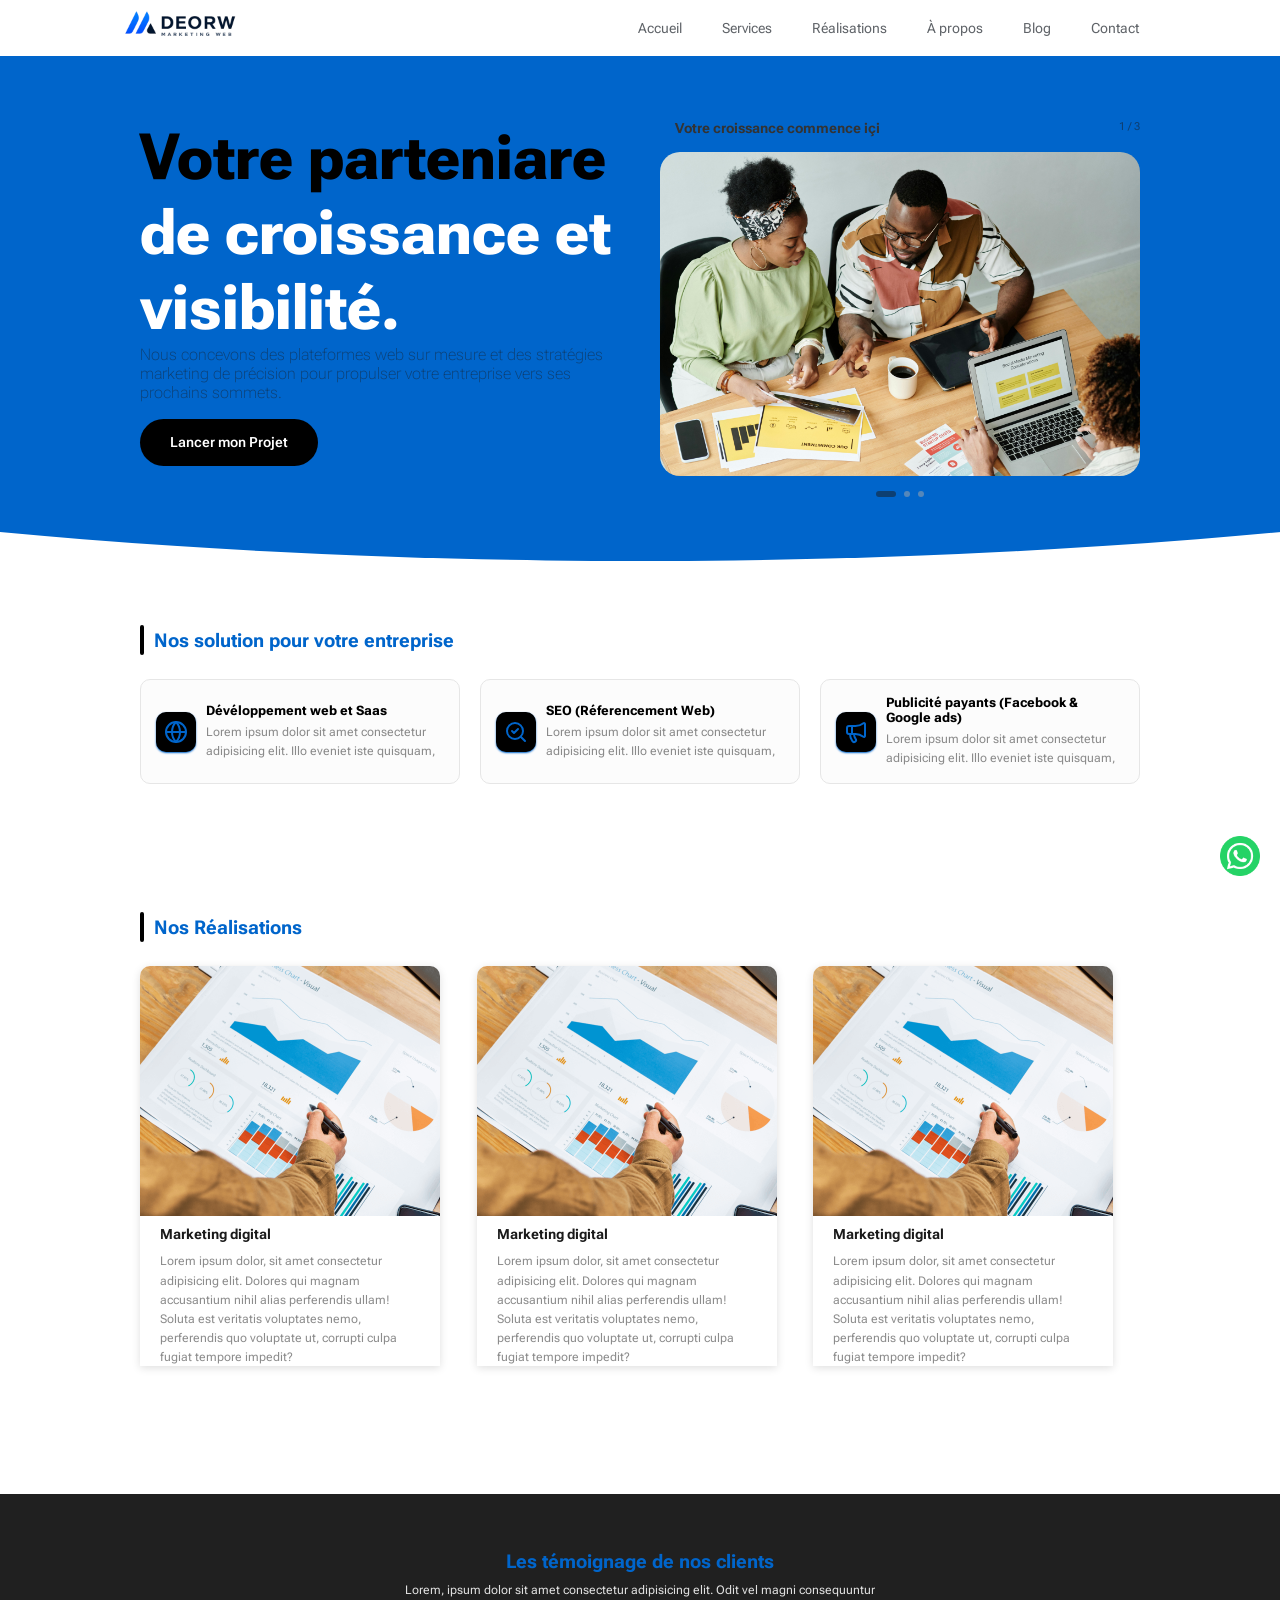
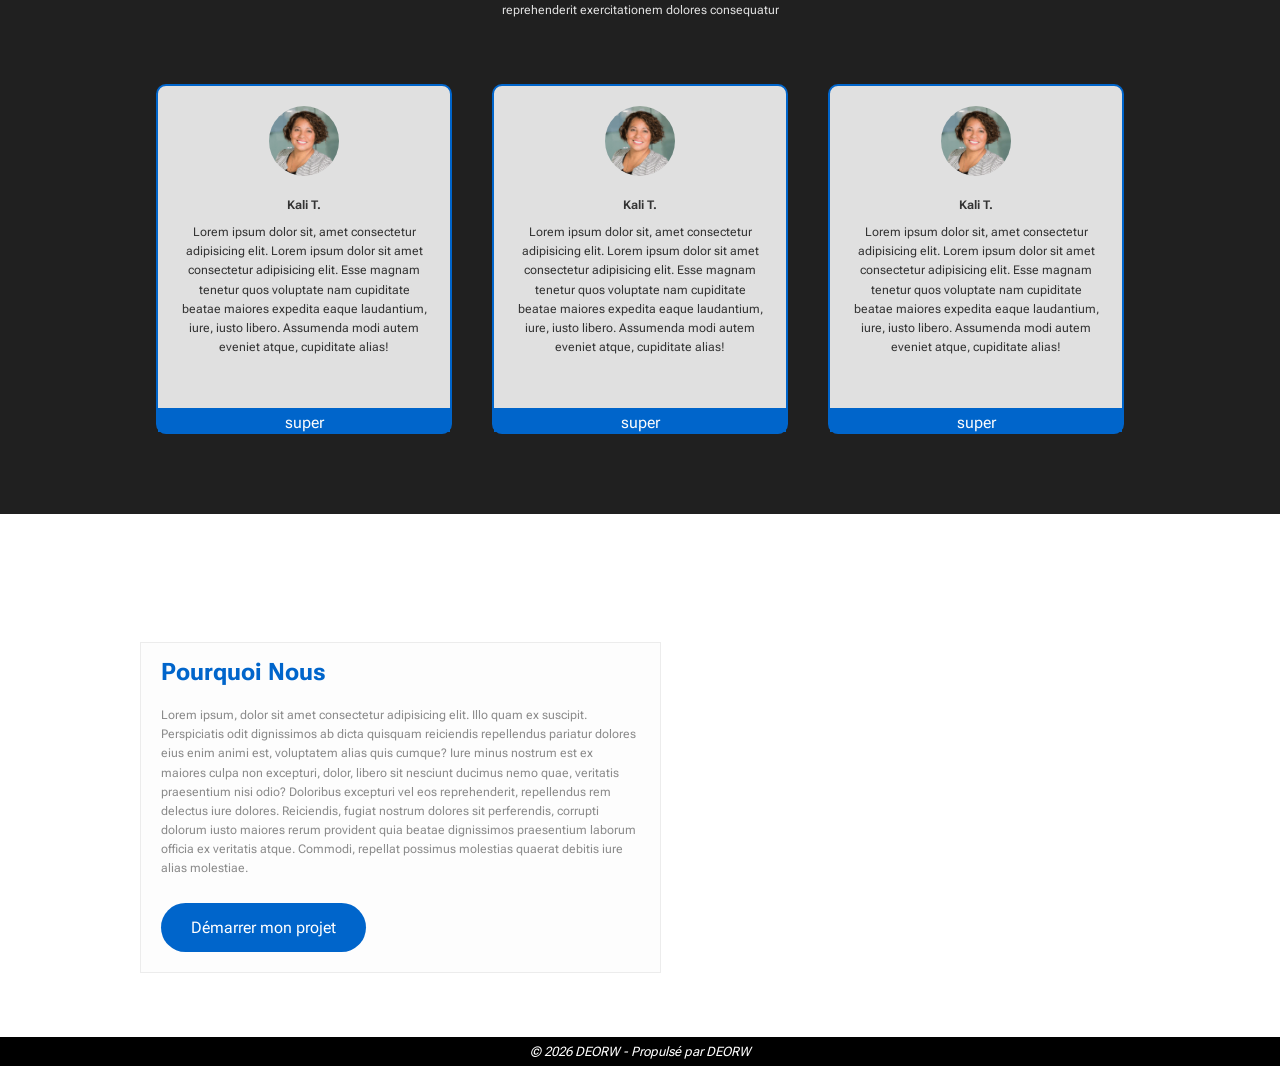
==== index.html @ 970eb3c1 "first commit" ====
<!DOCTYPE html>
<html lang="en">
<head>
    <meta charset="UTF-8">
    <meta name="viewport" content="width=device-width, initial-scale=1.0">
    <title>DEORW | Agence Marketing Web</title>
    <link rel="shortcut icon" href="favicon.png" type="image/x-icon">
    <link rel="stylesheet" href="style.css">
</head>
<body>
    <header>
        <div class="header">
            <!-- Burger-menu -->
            <span id="burger-menu" title="Menu principal"></span>
            <!-- Logo -->
            <a href="#" class="logo">
                <img src="public/logo.png" alt="logo de deorw agence marketing web">
            </a>
            <nav class="header__menu">
                <ul>
                    <li><a href="#">Accueil</a></li>
                    <li><a href="#">Services</a></li>
                    <li><a href="#">Réalisations</a></li>
                    <li><a href="#">À propos</a></li>
                    <li><a href="#">Blog</a></li>
                    <li><a href="#">Contact</a></li>
                </ul>
            </nav>
            <!-- CTA
            <a href="#" class="btn-primary header-btn">
                Demander un devis
            </a> -->
        </div>
    </header>
    <main>
        <section class="hero">
            <div class="container hero__section">
                <div>
                    <h1 class="hero__title"><span>Votre parteniare </span>de croissance et visibilité.</h1>
                    <h2 class="hero__subtitle">Nous concevons des plateformes web sur mesure et des stratégies marketing de précision pour propulser votre entreprise vers ses prochains sommets.</h2>
                    <a href="#" class="hero__botton">
                        Lancer mon Projet
                    </a>
                </div>
                <div class="container__carousel">
                    <div class="carousel__header">
                        <h2>Votre croissance commence içi</h2>
                    </div>
                    <div class="carousel">
                        <div class="slides">
                            <div class="slide">
                                <img src="public/bannier.jpg" alt="">
                            </div>
                            <div class="slide">
                                <img src="public/Group 23.png" alt="">
                            </div>
                            <div class="slide">
                                <img src="public/Group 23.png" alt="">
                            </div>

                        </div>
                        <button class="prev">
                            <svg fill="none" stroke="currentColor" stroke-width="2.5" viewBox="0 0 24 24" class="w-3.5 h-3.5"><path stroke-linecap="round" stroke-linejoin="round" d="M15.75 19.5L8.25 12l7.5-7.5"></path></svg>
                        </button>
                        <button class="next">
                            <svg fill="none" stroke="currentColor" stroke-width="2.5" viewBox="0 0 24 24" class="w-3.5 h-3.5"><path stroke-linecap="round" stroke-linejoin="round" d="M8.25 4.5l7.5 7.5-7.5 7.5"></path></svg>
                        </button>
                        <div class="carousel__overlay">jlkjelkjelkej</div>
                    </div>
                    <div class="dots"></div>
                </div>
            </div>    
        </section>
        <section class="services container">
            <h2 class="container__title">Nos solution pour votre entreprise</h2>
            <div class="services__list">
                <div class="services__item">
                    <img src="public/globe.svg" alt="">
                    <div>
                        <h3>Dévéloppement web et Saas</h3>
                        <p>Lorem ipsum dolor sit amet consectetur adipisicing elit. Illo eveniet iste quisquam,</p>
                    </div>
                </div>
                <div class="services__item">
                    <img src="public/search-check.svg" alt="">
                    <div>
                        <h3>SEO (Réferencement Web)</h3>
                        <p>Lorem ipsum dolor sit amet consectetur adipisicing elit. Illo eveniet iste quisquam,</p>
                    </div>
                </div>
                <div class="services__item">
                    <img src="public/megaphone.svg" alt="">
                    <div>
                        <h3>Publicité payants (Facebook & Google ads)</h3>
                        <p>Lorem ipsum dolor sit amet consectetur adipisicing elit. Illo eveniet iste quisquam,</p>
                    </div>
                </div>
            </div>
        </section>
        <section class="project container">
            <h2 class="container__title">Nos Réalisations</h2>
            <div class="project__section">
                <div class="card">
                    <div class="card-head">
                        <img src="public/marketing_service_image.png" alt="">
                    </div>
                    <div class="card-body">
                        <h4 class="card-title">Marketing digital</h4>
                        <p>Lorem ipsum dolor, sit amet consectetur adipisicing elit. Dolores qui magnam accusantium nihil alias perferendis ullam! Soluta est veritatis voluptates nemo, perferendis quo voluptate ut, corrupti culpa fugiat tempore impedit?</p>
                        <a href="#">Détail</a>
                    </div>
                </div>
                <div class="card">
                    <div class="card-head">
                        <img src="public/marketing_service_image.png" alt="">
                    </div>
                    <div class="card-body">
                        <h4 class="card-title">Marketing digital</h4>
                        <p>Lorem ipsum dolor, sit amet consectetur adipisicing elit. Dolores qui magnam accusantium nihil alias perferendis ullam! Soluta est veritatis voluptates nemo, perferendis quo voluptate ut, corrupti culpa fugiat tempore impedit?</p>
                        <a href="#">Détail</a>
                    </div>
                </div>
                <div class="card">
                    <div class="card-head">
                        <img src="public/marketing_service_image.png" alt="">
                    </div>
                    <div class="card-body">
                        <h4 class="card-title">Marketing digital</h4>
                        <p>Lorem ipsum dolor, sit amet consectetur adipisicing elit. Dolores qui magnam accusantium nihil alias perferendis ullam! Soluta est veritatis voluptates nemo, perferendis quo voluptate ut, corrupti culpa fugiat tempore impedit?</p>
                        <a href="#">Détail</a>
                    </div>
                </div>
                
            </div>
        </section>
        <section class="testimonials">
            <h2 class="testimonials__title">Les témoignage de nos clients</h2>
            <p class="testimonials__subtitle">Lorem, ipsum dolor sit amet consectetur adipisicing elit. Odit vel magni consequuntur reprehenderit exercitationem dolores consequatur</p>
            <div class="testimonials__section container">
                <div class="testimonial">
                    <img src="public/image-1.png" alt="">
                    <div>
                        <p><strong>Kali T.</strong></p>
                        <p>Lorem ipsum dolor sit, amet consectetur adipisicing elit.
                            Lorem ipsum dolor sit amet consectetur adipisicing elit. Esse magnam tenetur quos voluptate nam cupiditate beatae maiores expedita eaque laudantium, iure, iusto libero. Assumenda modi autem eveniet atque, cupiditate alias!
                        </p>
                        <div class="short-message">super</div>
                    </div>
                </div>
                <div class="testimonial">
                    <img src="public/image-1.png" alt="">
                    <div>
                        <p><strong>Kali T.</strong></p>
                        <p>Lorem ipsum dolor sit, amet consectetur adipisicing elit.
                            Lorem ipsum dolor sit amet consectetur adipisicing elit. Esse magnam tenetur quos voluptate nam cupiditate beatae maiores expedita eaque laudantium, iure, iusto libero. Assumenda modi autem eveniet atque, cupiditate alias!
                        </p>
                    </div>
                    <div class="short-message">super</div>

                </div>
                <div class="testimonial">
                    <img src="public/image-1.png" alt="">
                    <div>
                        <p><strong>Kali T.</strong></p>
                        <p>Lorem ipsum dolor sit, amet consectetur adipisicing elit.
                            Lorem ipsum dolor sit amet consectetur adipisicing elit. Esse magnam tenetur quos voluptate nam cupiditate beatae maiores expedita eaque laudantium, iure, iusto libero. Assumenda modi autem eveniet atque, cupiditate alias!
                        </p>
                    </div>
                    <div class="short-message">super</div>
                </div>
                
            </div>
        </section>
        <section class="whyChooseUs container">
            <div class="whyChooseUs__section">
                <h2 class="whyChooseUs__title">Pourquoi Nous</h2>
                <p class="whyChooseUs__text">
                    Lorem ipsum, dolor sit amet consectetur adipisicing elit. Illo quam ex suscipit. Perspiciatis odit dignissimos ab dicta quisquam reiciendis repellendus pariatur dolores eius enim animi est, voluptatem alias quis cumque?
                    Iure minus nostrum est ex maiores culpa non excepturi, dolor, libero sit nesciunt ducimus nemo quae, veritatis praesentium nisi odio? Doloribus excepturi vel eos reprehenderit, repellendus rem delectus iure dolores.
                    Reiciendis, fugiat nostrum dolores sit perferendis, corrupti dolorum iusto maiores rerum provident quia beatae dignissimos praesentium laborum officia ex veritatis atque. Commodi, repellat possimus molestias quaerat debitis iure alias molestiae.
                </p>
                <a href="" class="btn-primary">
                    Démarrer mon projet
                </a>
            </div>
            <div>

            </div>
        </section>
    </main>
    <footer class="footer">
        <p class="footer__copyright">
            &copy; 2026 DEORW - Propulsé par DEORW
        </p>
    </footer>
    <div class="overlay"></div>
    <a class="whatsapp-modal" href="https://wa.me/+237691867134" title="Envoyer un message">
        <img src="public/whatsapp.png" alt="">
    </a>
    <script src="script.js"></script>
</body>
</html>
---- style.css ----
@import url('https://fonts.googleapis.com/css2?family=Roboto+Flex:opsz,wght,XOPQ,XTRA,YOPQ,YTDE,YTFI,YTLC,YTUC@8..144,100..1000,96,468,79,-203,738,514,712&display=swap');
* {
    margin: 0;
    padding: 0;
    box-sizing: border-box;
}
:root {
    --primary: color-mix(in oklab,#1a1a1a 50%,transparent);
}

body {
    font-family: "Roboto Flex", sans-serif;
    color: var(--primary)
}
a {
    color: rgb(95,99,104);
}
p {
    font-size: 12px;
    line-height: 1.2rem;
}

/* Header section */
.header {
    display: flex;
    align-items: center;
    margin: 0 100px;
    padding: 0 16px;
    height: 56px;
}
.logo img {
    width: 8rem;
}
.header nav {
    margin-left: auto;
}
.header nav ul {
    list-style-type: none;
    display: flex;
    gap: 30px;
    margin-right: 20px;

}
@media (min-width: 761px) {
    .header__menu ul li {
        display: flex;
        flex-direction: column;
        position: relative;
    }
    @keyframes LinearScale {
        0% {transform: scale(0);}
        100% {transform: scale(1);}
    }
    .header__menu li:hover::before {
        content: "";
        display: block;
        position: absolute;
        width: 100%;
        top: -5px;
        padding: 1px;
        margin-bottom: 2px;
        border-radius: 10px;
        background: #0065cb;
        animation: LinearScale .35s ease;
    }
    .header__menu a:hover {
        color: #0065cb;
        transition: color .35s ease;
    }
}

.header__menu a {
    text-decoration: none;
    font-size: .9rem; 
    padding: 0 5px; 
    text-align: center; 
}


.header-btn {
    margin-left: 10px;
}
.btn-primary {
    background: #0065cb;
    display: inline-block;
    color: #fff;
    font: 300;
    text-decoration: none;
    padding: 15px 30px;
    border-radius: 9999px;
}

.overlay {
    position: fixed;
    inset: 0;
    z-index: 999;
    visibility: hidden;
    background: linear-gradient(rgba(0, 0, 0, 0.5));
}
.overlay.active {
    visibility: visible;
}

#burger-menu {
    display: none;
}

@keyframes pulse {
    0% {transform: translateX(0);}
    100%  {transform: translateX(-100%);}
}
@media (max-width: 760px) {
    .logo img{
        width: 6rem;
    }
    #burger-menu {
        display: block;
        cursor: pointer;
        padding: 5px;
        border-radius: 2px;
    }
    #burger-menu::before {
        content: url("public/menu.svg");
        
    }
    #burger-menu:hover {
        background-color: #fafafa;
        transform: scale(1.1);
        transition: transform 0.35s ease;
    }
    
    .header-btn {
        visibility: hidden;
    }
    .header__menu {
        position: absolute;
        left: 0 ;
        top: 0;
        background: #ffffff;
        width: 220px;
        height: 100vh;
        visibility: hidden;
        transform: translateX(-220px);
        transition: transform .35s ease, visibility .35s ease;
        z-index: 1000;
    }
    .header__menu ul {
        flex-direction: column;
        gap: 0 !important;
        padding-right: 10px;
    }
    .header__menu ul {
        flex-direction: column;
        gap: 0 !important;
        padding-right: 10px;
    }

    .header__menu ul li {
        padding: 10px 20px;
        cursor: pointer;
    }
    .header__menu ul li:hover {
        background: #e0e0e0;
        border-radius: 0 9999px 9999px 0;
    }
    .header__menu ul li:active {
        background: #0065cb;
    }
    .header__menu ul li a:active {
        color: #fff;
    }
    .header__menu ul::before {
        content: "";
        width: 40px;
        height: 40px;
        margin: 8px 20px;

        background-image: url("favicon.png");
        background-size: contain;
        background-repeat: no-repeat;
    }
    .header__menu ul li:first-of-type {
        border-top: 1px solid #e0e0e0;
    }
}

.header__menu.active {
    visibility: visible;
    transform: translateX(0);
}

/* Hero Section */ 

.hero {
    background: #0065cb;
    color: var(--primary);
    clip-path: ellipse(150% 100% at 50% 0%);
}
.hero__title {
    font-size: 4rem;
    color: #fff;
}
.hero__title span {
    color: #000000;
    margin-bottom: 24px;
}
.hero__subtitle {
    font-weight: lighter;
    font-size: 1rem;
    margin-bottom: 30px;
}
.hero__botton {
    color: #fff;
    text-decoration: none;
    background: #000;
    padding: 15px 30px;
    border-radius: 9999px;
    font-size: .9rem;
    font-weight: 600;
    
}
.hero__section {
    display: flex;
    gap: 40px;
    align-items: start;
}
.hero__section div {
    flex: 1;
}
@media (max-width: 1024px) {
    .hero__section {
        flex-direction: column;
    }
}
@media (max-width: 760px) {
    .hero__title {
        font-size: 2.5rem;
    }
}

.carousel {
    overflow: hidden;
    position: relative;
    border-radius: 20px;
}
.carousel__overlay {
    position: absolute;
    inset: 0;
    border-radius: 20px;
    background: linear-gradient(0deg, rgba(0, 0, 0, .5), rgba(255, 255, 255, 0));
    visibility: hidden;
    border: none;
    filter: blur(50px);
}
.slide img {
    width: 100%;
    height: 100%;
}
.slides {
    display: flex;
    transition: transform .5s ease-in-out;
}
.slide {
    min-width: 100%;
}
.prev,
.next {
    width: 30px;
    height: 30px;
    display: block;
    border-radius: 9999px;
    border: none;
    opacity: .8;
    position: absolute;
    top: 50%;
    transform: translateY(-50%);
    cursor: pointer;
    visibility: hidden;
    transition: visibility .35s ease;
    z-index: 2;
}

.prev:hover,
.next:hover {
    opacity: 1;
    transition: opacity .35s ease;
}
.next {
    right: 10px;
}
.prev {
    left: 10px;
}
.carousel button svg {
    padding: 8px;
    color: #333333;
}
.dots {
    display: flex;
    justify-content: center;
    align-items: center;
    gap: 8px;
}
.dot {
    width: 6px;
    height: 6px;
    background: #aaaaaa;
    opacity: .5;
    border-radius: 50%;
}
.dot.active {
    background: #1a1a1a;
    width: 20px;
    border-radius: 10px;
    transition: width .35s linear;
}
.container__carousel {
    display: flex;
    flex-direction: column;
    gap: 15px;
}
.container__carousel h2 {
    font-size: .9rem;
    color: #333333;
    padding-left: 15px;
}
.carousel__header {
    display: flex;
}
/* Footer section */

.footer {
    background: #000;
    display: flex;
    flex-direction: column;
    justify-content: center;
    align-items: center;
    color: #fff;
}
.footer__copyright {
    font-size: small;
    padding: 5px;
    font-style: italic;
}

@keyframes scale {
    0%, 100% {transform: scale(1); transform: translateY(10px); }
    50% {transform: scale(1.1); transform: translateX(0);}
}
.whatsapp-modal img{
    width: 40px;
}
.whatsapp-modal {
    position: fixed;
    bottom: 0;
    right: 0;
    z-index: 9999;
    padding: 20px;
    cursor: pointer;
    animation: scale 2s ease infinite;
}
.whatsapp-modal:hover {
    opacity: .8;
    transition: opacity .35s ease;
    animation: none;
}
.container {
    margin: 0 100px;
    padding: 64px 40px;
}


/* Services section */

.container__title {
    color: #0065cb;
    font-size: 1.2rem;
    display: flex;
    align-items: center;
    margin-bottom: 24px;
    gap: 10px;
}

.container__title::before {
    content: "";
    background: #000;
    display: block;
    width: 4px;
    height: 30px;

    border-radius: 50px;
}
.services__list {
    margin-top: 10px;
    display: grid;
    grid-template-columns: repeat(auto-fit, minmax(300px, 1fr));
    gap: 20px;
}
.services__item {
    display: flex;
    border: 1px solid #e6e6e6;
    background: #fcfcfc;
    padding: 15px;
    border-radius: 10px;
    align-items: center;
    gap: 10px;
}
.services__item:hover {
    box-shadow: 0 2px 8px;
    transition: all .2s linear;
}

.services__item h3 {
    font-size: .8rem;
    color: #000;
    margin-bottom: 5px;
    font-weight: 800;
}
.services__item img {
    padding: 8px;
    box-shadow: 0 1px 2px #0065cb;
    background: #000000;
    border-radius: 10px;
    
}

/* Project sections */
.project__section {
    margin-top: 20px;
    display: grid;
    grid-template-columns: repeat(auto-fit, minmax(300px, 1fr));
    gap: 10px;
    flex-wrap: wrap;
}
.card {
    box-shadow: 0 2px 8px #dfdfdf;
    width: 300px;
    height: 400px;
    border-radius: 10px 10px 0 0px ;
    overflow: hidden;
}
@media (max-width: 760px) {
    .card {
        width: 100%;
    }
}
.card a {
    font-size: .9rem;
}
.card-head{
    width: 100%;
    height: 250px;
    overflow: hidden;
}

.card-head img {
    width: 100%;
    height: 100%;
    object-fit: cover;
    cursor: pointer;
    
}
@keyframes animateImg {
    0% {transform: scale(1);}
    100% {transform: scale(1.1)}
}
.card-head img:hover {
    animation: animateImg 5s ease infinite;
}
.card-body {
    padding: 10px 20px;
}
.card-title {
    color: #1a1a1a;
    font-size: 14px;
    margin-bottom: 10px;
}
@media (max-width: 1024px) {
    .container {
        margin: 0;
    }
    .header {
        margin: 0;
    }
}
@media (max-width: 760px) {
    .container {
        padding-left: 16px;
        padding-right: 16px;
    }
}
/* Testimonial section */
.testimonials {
    background: #202020;
    margin: 64px 0;
    display: flex;
    flex-direction: column;
    align-items: center;
    padding: 16px;
}
.testimonials__section {
    display: flex;
    align-items: center;
    color: #333333;
    gap: 40px;

}
.testimonial img {
    border-radius: 50%;
    width: 70px;
    object-fit: cover;
}
.testimonial {
    display: flex;
    flex-direction: column;
    align-items: center;
    gap: 20px;
    width: 100%;
    border: 2px solid #0065cb;
    border-radius: 10px;
    height: 350px;
    padding: 20px;
    background: #e0e0e0;
    position: relative;
}

.testimonial div {
    display: flex;
    flex-direction: column;
    align-items: center;
    text-align: center;
    gap: 8px;
}
@keyframes scaleUp {
    0%, 100% {transform: scale(1);}
    50% {transform: scale(1.01);}
}
.testimonials__title {
    color: #0065cb;
    text-align: center;
    font-size: 1.2rem;
    margin-bottom: 8px;
    padding-top: 40px;
    animation: scaleUp 2s linear infinite;
}
.testimonials__subtitle {
    color: #e0e0e0;
    text-align: center;
    max-width: 500px;
}
@media (max-width: 760px) {
    .testimonial img {
        width: 50px;
    }
    .testimonials__section {
        flex-wrap: wrap;       
    }
}
.short-message {
    display: block !important;
    background: #0065cb;
    color: #fcfcfc;
    position: absolute;
    width: 100%;
    bottom: 0;
    padding: 5px;
    height: 24px;
}
.whyChooseUs__section {
    background: #fdfdfd;
    border: 1px solid #ececec;
    padding: 20px;
    line-height: 1.2rem;
    
}
.whyChooseUs__title {
    margin-bottom: 24px;
    color: #0065cb;
}
.whyChooseUs {
    display: flex;
    align-items: center;
}
.whyChooseUs div {
    flex:  1;
}
.whyChooseUs__section p {
    margin-bottom: 24px;
}
@media (max-width: 760px) {
    .btn-primary {
        padding: 10px 25px;
        font-size: small;
    }
    .whyChooseUs {
        flex-direction: column;
    }
}
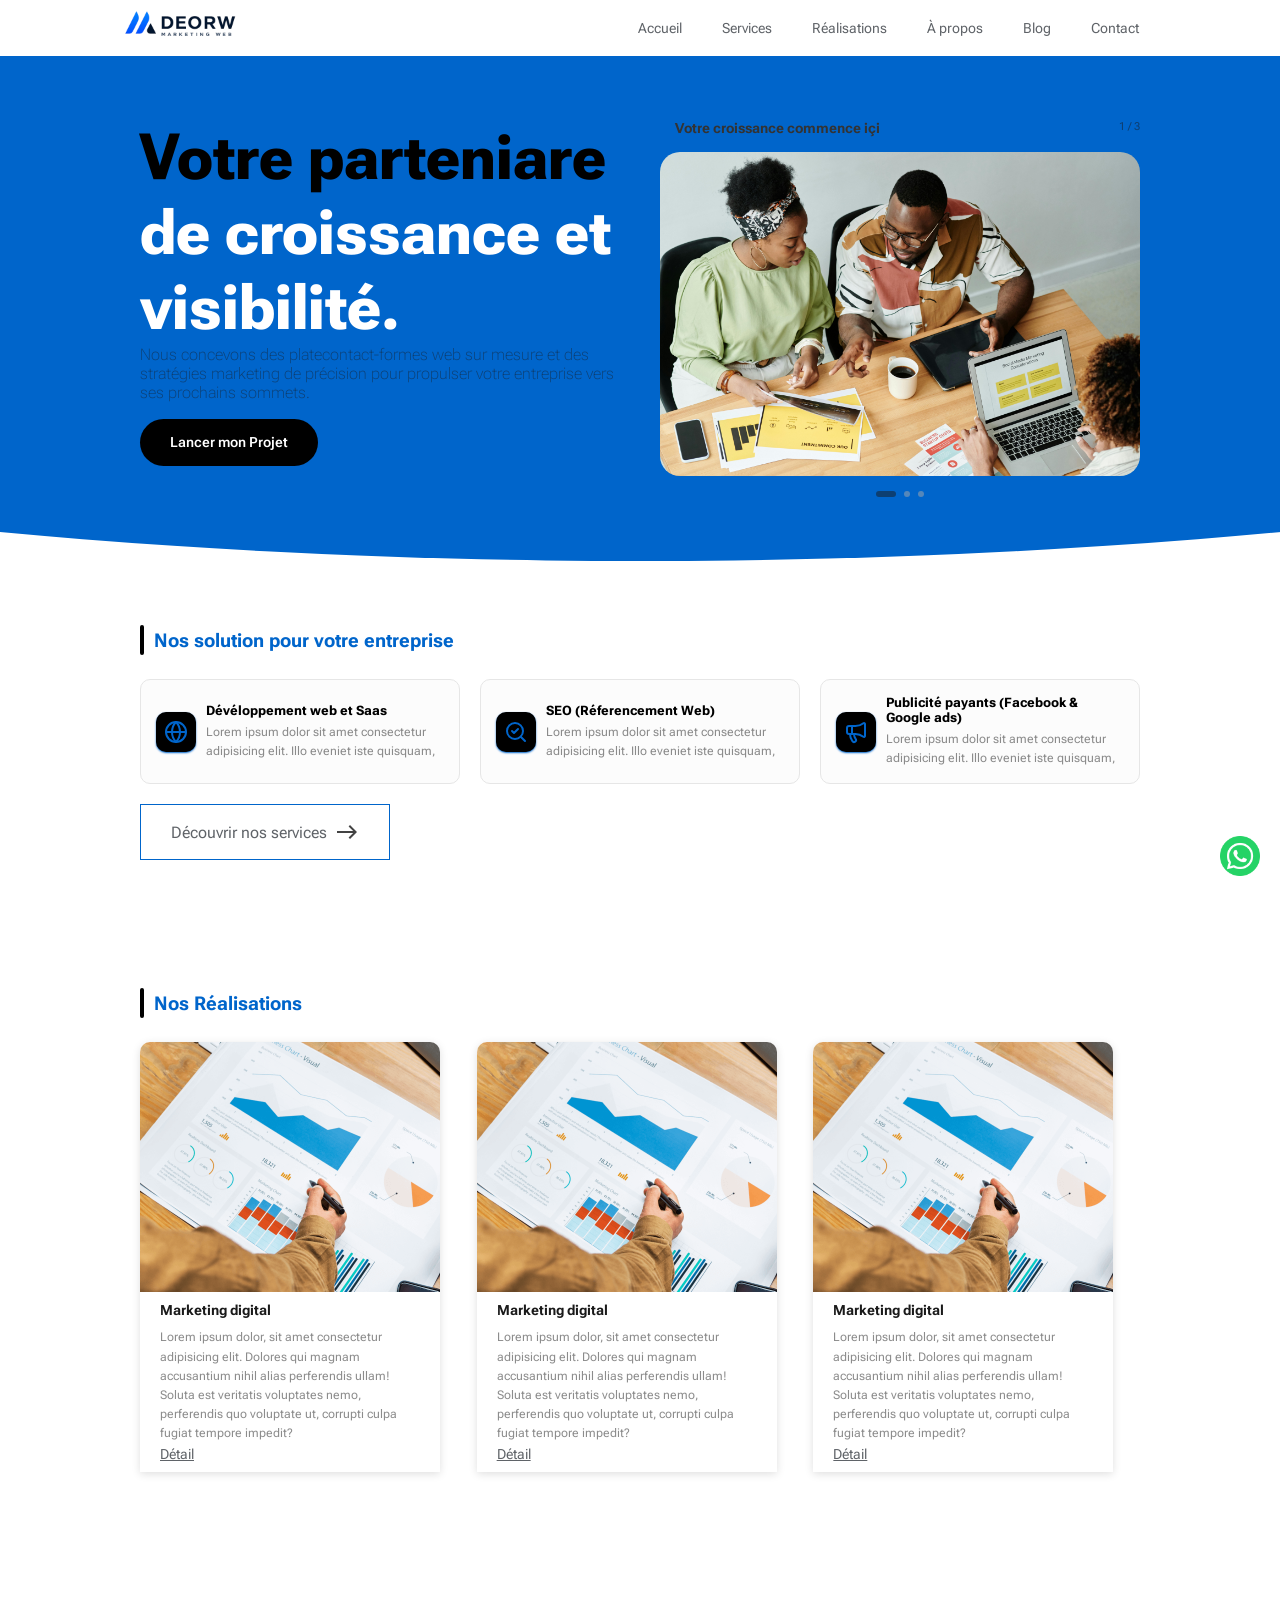
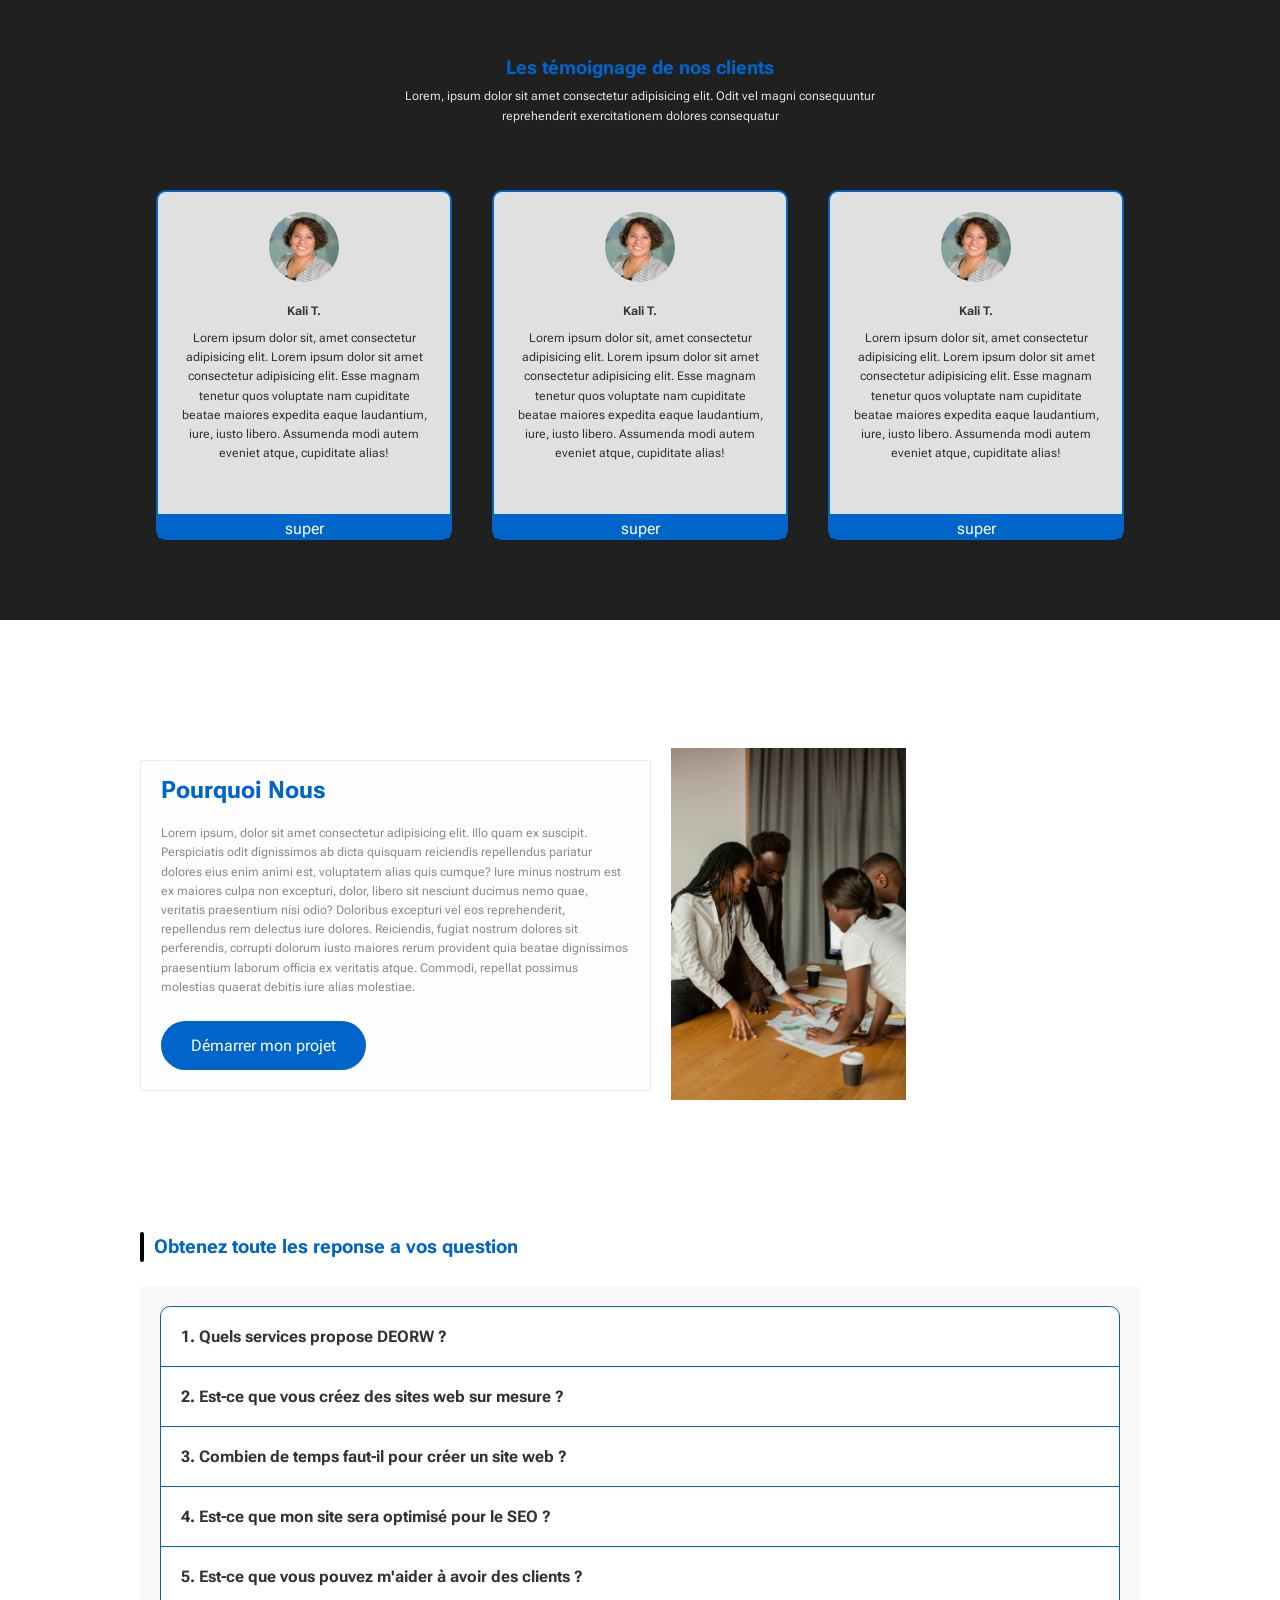
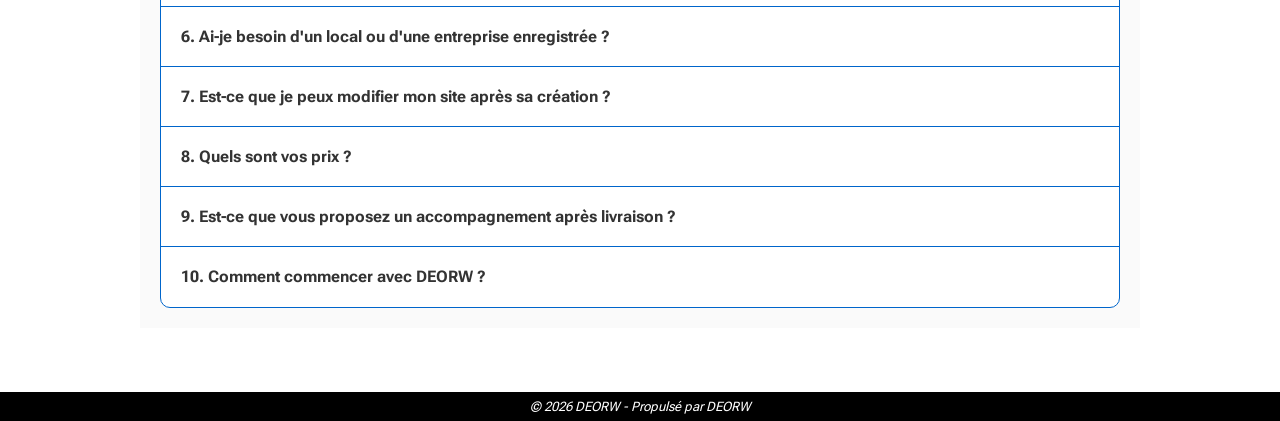
==== commit 5c574915: "update files" ====
--- a/index.html
+++ b/index.html
@@ -18,8 +18,8 @@
             </a>
             <nav class="header__menu">
                 <ul>
-                    <li><a href="#">Accueil</a></li>
-                    <li><a href="#">Services</a></li>
+                    <li><a href="index.html">Accueil</a></li>
+                    <li><a href="services.html">Services</a></li>
                     <li><a href="#">Réalisations</a></li>
                     <li><a href="#">À propos</a></li>
                     <li><a href="#">Blog</a></li>
@@ -37,7 +37,7 @@
             <div class="container hero__section">
                 <div>
                     <h1 class="hero__title"><span>Votre parteniare </span>de croissance et visibilité.</h1>
-                    <h2 class="hero__subtitle">Nous concevons des plateformes web sur mesure et des stratégies marketing de précision pour propulser votre entreprise vers ses prochains sommets.</h2>
+                    <h2 class="hero__subtitle">Nous concevons des platecontact-formes web sur mesure et des stratégies marketing de précision pour propulser votre entreprise vers ses prochains sommets.</h2>
                     <a href="#" class="hero__botton">
                         Lancer mon Projet
                     </a>
@@ -96,6 +96,11 @@
                     </div>
                 </div>
             </div>
+            <!-- CTA -->
+            <a href="" class="btn-secondary services__cta" >
+                Découvrir nos services
+                <svg xmlns="http://www.w3.org/2000/svg" height="24px" viewBox="0 -960 960 960" width="24px" fill="#434343"><path d="m600-200-57-56 184-184H80v-80h647L544-704l56-56 280 280-280 280Z"/></svg>
+            </a>
         </section>
         <section class="project container">
             <h2 class="container__title">Nos Réalisations</h2>
@@ -183,9 +188,85 @@
                     Démarrer mon projet
                 </a>
             </div>
-            <div>
-
-            </div>
+            <div class="whyChooseUs__image">
+                <img src="public/image 3.jpg" alt="">
+            </div>    
+            
+        </section>
+        <!-- FAQ -->
+        <section class="faq container">
+            <h2 class="container__title">Obtenez toute les reponse a vos question</h2>
+            <div class="faq__container">
+                <div class="faq__section">
+                    <div class="faq__item">
+                        <h3>1. Quels services propose DEORW ?</h3>
+                        <p>
+                            DEORW est une agence spécialisée dans la création de sites web professionnels (Landing page, site vitrine, e-commerce et Saas), le réferencement SEO, la gestion des campagnes publicitaire (Facebook Ads & Google Ads)
+                            et l'aquisition de clients en ligne.
+                        </p>
+                    </div>
+                    <div class="faq__item">
+                        <h3>2. Est-ce que vous créez des sites web sur mesure ?</h3>
+                        <p>
+                            Oui. Nous créons des sites entièrement personnalisés selon ton avtivité : site vitrine,
+                            landing page, e-commerce ou application web. 
+                        </p>
+                    </div>
+                    <div class="faq__item">
+                        <h3>3. Combien de temps faut-il pour créer un site web ?</h3>
+                        <p>
+                            En moyenne, un site simple prend entre 3 et 7 jours. 
+                            Pour un projet plus complexe, cela peut aller jusqu'à 2 à 3 semaines selon les fonctionnalités.
+                        </p>
+                    </div>
+                    <div class="faq__item">
+                        <h3>4. Est-ce que mon site sera optimisé pour le SEO ?</h3>
+                        <p>
+                            Oui. Tous nos sites sont optimisés pour Google : 
+                            structure propre, vitesse rapide, responsive mobile et bonnes pratiques SEO intégrées.
+                        </p>
+                    </div>
+                    <div class="faq__item">
+                        <h3>5. Est-ce que vous pouvez m'aider à avoir des clients ?</h3>
+                        <p>
+                            Oui. Nous proposons des stratégies d'aquisition client via SEO, publicité Facebook/Google Ads et
+                            optimisation de conversion pour générer des prospects qualifiés.
+                        </p>
+                    </div>
+                    <div class="faq__item">
+                        <h3>6. Ai-je besoin d'un local ou d'une entreprise enregistrée ?</h3>
+                        <p>
+                            Non. Même si tu es débutant ou indépendent, nous pouvons créer ton site et t'aider à démarrer ton activitè en ligne.
+                        </p>
+                    </div>
+                    <div class="faq__item">
+                        <h3>7. Est-ce que je peux modifier mon site après sa création ?</h3>
+                        <p>
+                            Oui. Nous pouvons te donner un accès ou une contact-formation pour que tu puisses modifier ton site facilement.
+                        </p>
+                    </div>
+                    <div class="faq__item">
+                        <h3>8. Quels sont vos prix ?</h3>
+                        <p>
+                            Nos prix dépendent du projet (site simple, avancé ou e-commerce).
+                            Nous proposons des solutions adaptées à tous le budgets.
+                        </p>
+                    </div>
+                    <div class="faq__item">
+                        <h3>9. Est-ce que vous proposez un accompagnement après livraison ?</h3>
+                        <p>
+                            Oui. Nous proposons un suivi pour les mises à jour, le SEO et les campagnes publicitaires si nécessaire.
+                        </p>
+                    </div>
+                    <div class="faq__item">
+                        <h3>10. Comment commencer avec DEORW ?</h3>
+                        <p>
+                            Tu peux nous contacter directement via le contact-formulaire du site ou WhatsApp 
+                            pour expliquer ton projet et recevoir une proposition rapide.
+                        </p>
+                    </div>
+                </div>
+            </div>    
         </section>
     </main>
     <footer class="footer">
@@ -197,6 +278,6 @@
     <a class="whatsapp-modal" href="https://wa.me/+237691867134" title="Envoyer un message">
         <img src="public/whatsapp.png" alt="">
     </a>
-    <script src="script.js"></script>
+    <script src="js/main.js"></script>
 </body>
 </html>
--- a/style.css
+++ b/style.css
@@ -435,7 +435,7 @@
 .card {
     box-shadow: 0 2px 8px #dfdfdf;
     width: 300px;
-    height: 400px;
+    height: 430px;
     border-radius: 10px 10px 0 0px ;
     overflow: hidden;
 }
@@ -580,19 +580,153 @@
 .whyChooseUs {
     display: flex;
     align-items: center;
-}
-.whyChooseUs div {
-    flex:  1;
+    justify-content: right;
+    gap: 20px;
+}
+.whyChooseUs__section {
+    flex: 1;
+    left: 0;
+}
+.whyChooseUs__image {
+    flex: 1;
+    overflow: hidden;
+}
+.whyChooseUs__image img {
+    width: 50%;
+    object-fit: cover;
+
 }
 .whyChooseUs__section p {
     margin-bottom: 24px;
 }
 @media (max-width: 760px) {
-    .btn-primary {
+    .btn-primary, .btn-secondary {
         padding: 10px 25px;
         font-size: small;
     }
     .whyChooseUs {
         flex-direction: column;
     }
+    
+}
+.btn-secondary {
+    border: 1px solid #0065cb;
+    display: inline-block;
+    font: 300;
+    text-decoration: none;
+    padding: 15px 30px;
+}
+.services__cta {
+    display: inline-flex;
+    align-items: center;
+    gap: 8px;
+    margin-top: 20px;
+}
+.faq__container {
+    background: #fafafa;
+    padding: 20px;
+    
+}
+.faq__section {
+    border: 1px solid #0065cb;
+    background: #fff;
+    border-radius: 10px;
+    cursor: pointer;
+}
+.faq__item {
+    max-height: 60px;
+    overflow: hidden;
+    padding: 20px;
+    border-bottom: 1px solid #0065cb;
+    transition: max-height 2s ease;
+
+}
+.faq__section div:last-child{
+    border: none;
+}
+.faq__item h3 {
+    color: #333333;
+    margin-bottom: 20px;
+    font-size: 1rem;
+}
+.faq__item.active {
+    max-height: 500px;
+}
+/* Service page */
+.services__header {
+    background: linear-gradient(rgba(0, 0, 0, .5)), url("public/image 2.jpg") center/cover no-repeat;
+    height: 300px;
+    position: relative;
+}
+.header__section {
+    position: absolute;
+    left: 50%;
+    transform: translateX(-50%);
+    background: #fff;
+    width: 500px;
+    height: 200px;
+    bottom: -20%;
+    padding: 64px 40px;
+    box-shadow: 0 1px 4px;
+    border-radius: 2px;
+}
+.header__section h1 {
+    color: #000;
+}
+
+/* Contact page */
+.form {
+    max-width: 500px;
+    padding: 20px;
+    display: flex;
+    flex-direction: column;
+    gap: 20px;
+    box-shadow: 0 1px 2px ;
+    border-radius: 10px;
+}
+.form div {
+    display: flex;
+    flex-direction: column;
+    gap: 8px;
+}
+.form legend {
+    margin-bottom: 8px;
+    font-weight: bold;
+}
+@media (max-width: 760px) {
+    .form {
+        gap: 8px;
+        font-size: small;
+    }
+    .form div {
+        gap: 4px;
+    }
+    .form div input, textarea {
+        padding: 5px !important;
+        border-radius: 5px !important;
+    }
+}
+.form div input, textarea {
+    border: none;
+    border: 2px solid #dfdfdf;
+    padding: 10px;
+    border-radius: 10px;
+    color: #333333;
+    outline: none;
+    font-family: "Roboto Flex", sans-serif;
+}
+.form input:focus, textarea:focus {
+    border-color: #0065cb;  
+    transform: scale(1.01);  
+    transition: all .35s linear;
+}
+textarea {
+    resize: none;
+}
+.form div:last-child {
+    display: block;
+}
+.form button {
+    border: none;
+    cursor: pointer;
 }
